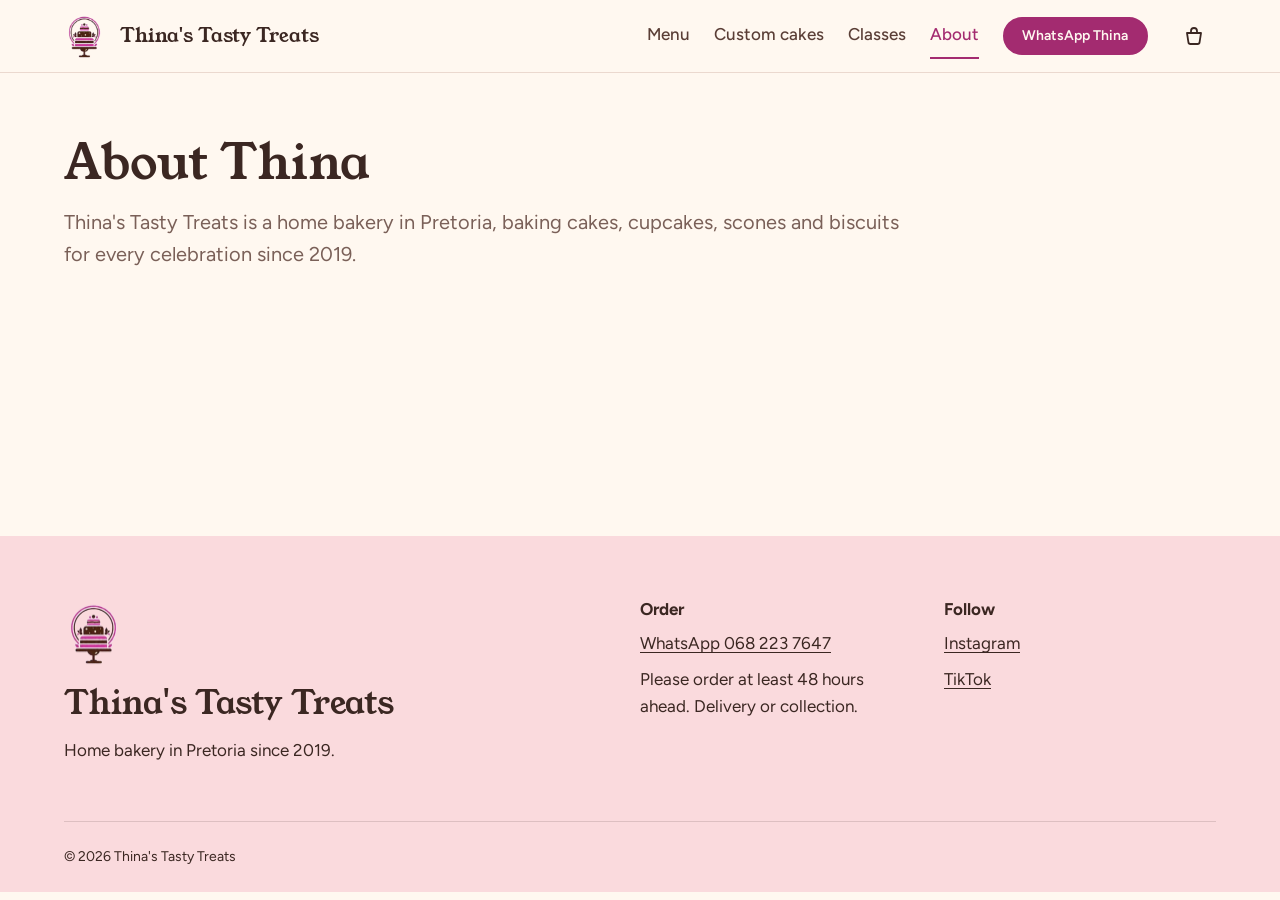
==== about.html @ 6844ff4e "Rebuild site: foundation, menu + basket, order and request forms" ====
<!DOCTYPE html>
<html lang="en">
<head>
  <meta charset="UTF-8">
  <meta name="viewport" content="width=device-width, initial-scale=1.0">
  <title>About | Thina's Tasty Treats</title>
  <!-- The description is what Google shows under the link in search results -->
  <meta name="description" content="Celebration cakes, cupcakes, scones and biscuits by the tub, baked at home in Pretoria. Order on WhatsApp at least 48 hours ahead. Baking classes available.">
  <link rel="icon" href="images/emblem.png">

  <!-- Fonts: "preconnect" opens the connection to Google early so text appears faster -->
  <link rel="preconnect" href="https://fonts.googleapis.com">
  <link rel="preconnect" href="https://fonts.gstatic.com" crossorigin>
  <link href="https://fonts.googleapis.com/css2?family=Figtree:wght@400;500;600;700&family=Young+Serif&display=swap" rel="stylesheet">

  <!-- Order matters: tokens first (variables), then base, then components, then this page -->
  <link rel="stylesheet" href="css/tokens.css">
  <link rel="stylesheet" href="css/base.css">
  <link rel="stylesheet" href="css/components.css">
  <script type="module" src="js/main.js"></script>
</head>
<body>
  <div id="site-header"></div>
  <main class="container">
    <section class="page-intro">
      <h1>About Thina</h1>
      <p>Thina's Tasty Treats is a home bakery in Pretoria, baking cakes, cupcakes, scones and biscuits for every celebration since 2019.</p>
    </section>
  </main>
  <div id="site-footer"></div>
</body>
</html>
---- css/tokens.css ----
/* =========================================================================
   tokens.css — the design system in one place.
   -------------------------------------------------------------------------
   LESSON: CSS custom properties ("variables")
   Declare once on :root, use anywhere with var(--name).
   Want a different pink? Change ONE line here and the whole site updates.
   The old site repeated #5A3E36 in dozens of places.
   ========================================================================= */

:root {
  /* ---- Colour ----------------------------------------------------------
     Kept your palette (cream / pink / chocolate) and added "berry",
     sampled from the magenta in Mom's logo, so the site and logo match. */
  --cream: #FFF8F0;       /* page background */
  --blush: #FADADD;       /* soft pink bands */
  --chocolate: #5A3E36;   /* body text */
  --cocoa: #3B2722;       /* headings, footer */
  --berry: #A32B70;       /* buttons, links, highlights (logo magenta, darkened for readability) */
  --berry-dark: #84205A;  /* button hover */
  --muted: #7A6058;       /* secondary text */
  --line: #EBD9CF;        /* borders, dividers */

  /* ---- Type ------------------------------------------------------------
     Young Serif: chunky, friendly, like a painted bakery sign. Headings only.
     Figtree: clean and readable for everything else. */
  --font-display: 'Young Serif', Georgia, serif;
  --font-body: 'Figtree', system-ui, sans-serif;

  /* Type scale. clamp(min, preferred, max) makes sizes grow with
     the screen width but never go too small or too big. */
  --text-sm: 0.875rem;
  --text-base: 1.0625rem;
  --text-lg: 1.25rem;
  --text-xl: clamp(1.5rem, 1.2rem + 1.2vw, 2rem);
  --text-2xl: clamp(2rem, 1.4rem + 2.4vw, 3rem);
  --text-hero: clamp(2.6rem, 1.4rem + 5vw, 5.25rem);

  /* ---- Spacing (a consistent rhythm instead of random px values) ---- */
  --space-1: 0.25rem;
  --space-2: 0.5rem;
  --space-3: 0.75rem;
  --space-4: 1rem;
  --space-6: 1.5rem;
  --space-8: 2rem;
  --space-12: 3rem;
  --space-16: 4rem;
  --space-24: 6rem;

  /* ---- Shape ---- */
  --radius: 14px;
  --radius-pill: 999px;
  /* The site's signature shape: an arch, like a cake dome or a bakery window. */
  --arch: 999px 999px var(--radius) var(--radius);

  --container: 72rem;
  --header-height: 4.5rem;
}
---- css/base.css ----
/* =========================================================================
   base.css — resets and default element styles.
   ========================================================================= */

*,
*::before,
*::after {
  box-sizing: border-box; /* width includes padding + border: far less maths */
}

html {
  scroll-behavior: smooth;
}

body {
  margin: 0;
  font-family: var(--font-body);
  font-size: var(--text-base);
  line-height: 1.6;
  color: var(--chocolate);
  background: var(--cream);
  -webkit-font-smoothing: antialiased;
}

/* Footer sits at the bottom even on short pages:
   body is a column; <main> grows to fill the leftover space. */
body {
  min-height: 100vh;
  display: flex;
  flex-direction: column;
}
main {
  flex: 1;
}

body.no-scroll {
  overflow: hidden;
}

h1, h2, h3 {
  font-family: var(--font-display);
  font-weight: 400; /* Young Serif only has one weight */
  color: var(--cocoa);
  line-height: 1.1;
  margin: 0 0 var(--space-4);
  text-wrap: balance; /* avoids one lonely word on the last line */
}

p {
  margin: 0 0 var(--space-4);
  max-width: 65ch; /* "ch" = width of a "0". Keeps lines comfortable to read */
}

img {
  display: block;
  max-width: 100%;
  height: auto;
}

a {
  color: var(--berry);
  text-underline-offset: 0.2em;
}

/* Keyboard users need to SEE where they are. Never remove outlines
   without replacing them. :focus-visible shows it for keyboard only. */
:focus-visible {
  outline: 3px solid var(--berry);
  outline-offset: 3px;
  border-radius: 4px;
}

/* ---- Utilities ---- */

.container {
  width: min(100% - 2.5rem, var(--container));
  margin-inline: auto;
}

/* Hidden on screen but still read out by screen readers. */
.visually-hidden {
  position: absolute;
  width: 1px;
  height: 1px;
  overflow: hidden;
  clip: rect(0 0 0 0);
  white-space: nowrap;
}

/* Respect people who've asked their device for less motion. */
@media (prefers-reduced-motion: reduce) {
  *,
  *::before,
  *::after {
    animation: none !important;
    transition: none !important;
    scroll-behavior: auto !important;
  }
}

/* GOTCHA (found in Phase 2): position: sticky only sticks within its PARENT.
   The header's parent was this placeholder div, which is exactly as tall as
   the header — so it had nowhere to stick and scrolled away.
   display: contents makes the div "disappear" from layout, so the header
   behaves as a direct child of <body> and sticks for the whole page. */
#site-header {
  display: contents;
}

/* The hidden attribute should ALWAYS hide, even on elements we've given
   display: grid / flex elsewhere (a class rule would otherwise win). */
[hidden] {
  display: none !important;
}
---- css/components.css ----
/* =========================================================================
   components.css — pieces used on every page: buttons, header, nav, footer.
   -------------------------------------------------------------------------
   LESSON: BEM naming  →  block__element--modifier
     .nav            the block
     .nav__link      a part inside it
     .nav--open      a variation / state of it
   It keeps class names predictable and avoids styles fighting each other.
   ========================================================================= */

/* ---------- Buttons ---------- */

.btn {
  display: inline-flex;
  align-items: center;
  justify-content: center;
  gap: var(--space-2);
  padding: 0.85rem 1.6rem;
  border: 2px solid var(--berry);
  border-radius: var(--radius-pill);
  background: var(--berry);
  color: var(--cream);
  font: 600 var(--text-base) / 1 var(--font-body);
  text-decoration: none;
  cursor: pointer;
  transition: background-color 0.2s, border-color 0.2s, transform 0.2s;
}

.btn:hover {
  background: var(--berry-dark);
  border-color: var(--berry-dark);
}

.btn:active {
  transform: translateY(1px);
}

/* Outline version for secondary actions */
.btn--ghost {
  background: transparent;
  color: var(--berry);
}

.btn--ghost:hover {
  background: var(--berry);
  color: var(--cream);
}

.btn--small {
  padding: 0.6rem 1.1rem;
  font-size: var(--text-sm);
}

/* ---------- Header ---------- */

.site-header {
  position: sticky; /* stays at the top while you scroll */
  top: 0;
  z-index: 50;
  /* GOTCHA: don't add backdrop-filter, filter or transform here.
     Any of them turns the header into the "containing block" for
     position: fixed children, so the mobile .nav would be trapped inside
     the 72px-tall header instead of covering the screen. */
  background: var(--cream);
  border-bottom: 1px solid var(--line);
}

.site-header__inner {
  height: var(--header-height);
  display: flex;
  align-items: center;
  gap: var(--space-2);
}

/* Brand on the left; margin-right: auto pushes everything else right.
   Order after it: nav (desktop only), basket button, hamburger (mobile only). */
.site-header__inner > .brand {
  margin-right: auto;
}

@media (min-width: 860px) {
  .site-header__inner {
    gap: var(--space-6);
  }
}

.brand {
  display: flex;
  align-items: center;
  gap: var(--space-3);
  text-decoration: none;
  color: var(--cocoa);
}

.brand__emblem {
  width: 44px;
  height: auto;
}

.brand__name {
  font-family: var(--font-display);
  font-size: 1.2rem;
}

/* ---------- Navigation ----------
   MOBILE FIRST: these are the small-screen styles.
   The @media block further down changes them for wider screens. */

.nav {
  position: fixed;
  inset: var(--header-height) 0 0 0; /* fills the screen below the header */
  display: flex;
  flex-direction: column;
  gap: var(--space-2);
  padding: var(--space-8) 1.25rem;
  background: var(--cream);
  /* Hidden off to the right until opened */
  transform: translateX(100%);
  visibility: hidden;
  transition: transform 0.3s ease, visibility 0.3s;
}

.nav--open {
  transform: translateX(0);
  visibility: visible;
}

.nav__link {
  font-family: var(--font-display);
  font-size: var(--text-xl);
  color: var(--cocoa);
  text-decoration: none;
  padding: var(--space-3) 0;
  border-bottom: 1px solid var(--line);
}

.nav__link[aria-current='page'] {
  color: var(--berry);
}

.nav__cta {
  margin-top: var(--space-6);
  align-self: flex-start;
}

/* Hamburger: three lines drawn with one span + its ::before/::after */
.nav-toggle {
  display: grid;
  place-items: center;
  width: 44px; /* 44px = minimum comfortable tap target */
  height: 44px;
  border: 0;
  background: none;
  cursor: pointer;
}

.nav-toggle__bars,
.nav-toggle__bars::before,
.nav-toggle__bars::after {
  display: block;
  width: 24px;
  height: 2px;
  background: var(--cocoa);
  border-radius: 2px;
  transition: transform 0.25s, background-color 0.25s;
}

.nav-toggle__bars {
  position: relative;
}

.nav-toggle__bars::before,
.nav-toggle__bars::after {
  content: '';
  position: absolute;
  left: 0;
}

.nav-toggle__bars::before { top: -7px; }
.nav-toggle__bars::after  { top: 7px; }

/* When open, the lines turn into an X */
.nav-toggle[aria-expanded='true'] .nav-toggle__bars {
  background: transparent;
}
.nav-toggle[aria-expanded='true'] .nav-toggle__bars::before {
  transform: translateY(7px) rotate(45deg);
}
.nav-toggle[aria-expanded='true'] .nav-toggle__bars::after {
  transform: translateY(-7px) rotate(-45deg);
}

/* ---- Wide screens: normal horizontal menu ---- */
@media (min-width: 860px) {
  .nav-toggle {
    display: none;
  }

  .nav {
    position: static;
    flex-direction: row;
    align-items: center;
    gap: var(--space-6);
    padding: 0;
    background: none;
    transform: none;
    visibility: visible;
    transition: none;
  }

  .nav__link {
    font-family: var(--font-body);
    font-size: var(--text-base);
    font-weight: 500;
    color: var(--chocolate);
    padding: var(--space-2) 0;
    border-bottom: 2px solid transparent;
  }

  .nav__link:hover,
  .nav__link[aria-current='page'] {
    color: var(--berry);
    border-bottom-color: currentColor;
  }

  .nav__cta {
    margin-top: 0;
    align-self: auto;
  }
}

/* ---------- Footer ---------- */

.site-footer {
  margin-top: var(--space-12);
  background: var(--blush);
  color: var(--cocoa);
  padding-top: var(--space-16);
}

.site-footer__inner {
  display: grid;
  gap: var(--space-8);
}

@media (min-width: 700px) {
  .site-footer__inner {
    grid-template-columns: 2fr 1fr 1fr;
  }
}

.site-footer__name {
  font-family: var(--font-display);
  font-size: var(--text-xl);
  margin: var(--space-3) 0 var(--space-1);
}

.site-footer__heading {
  font-family: var(--font-body);
  font-size: var(--text-base);
  font-weight: 700;
  margin-bottom: var(--space-3);
}

.site-footer p {
  margin-bottom: var(--space-2);
}

.site-footer a {
  color: var(--cocoa);
}

.site-footer__legal {
  margin-top: var(--space-12);
  padding: var(--space-6) 0;
  border-top: 1px solid color-mix(in srgb, var(--cocoa) 15%, transparent);
  font-size: var(--text-sm);
  max-width: none;
}

/* ---------- Simple page intro (used on the inner pages) ---------- */

.page-intro {
  padding-block: var(--space-16) var(--space-8);
}

.page-intro h1 {
  font-size: var(--text-2xl);
}

.page-intro p {
  font-size: var(--text-lg);
  color: var(--muted);
}

/* =========================================================================
   Phase 2 — basket button, drawer, quantity stepper
   ========================================================================= */

/* ---------- Header basket button ---------- */

.basket-btn {
  position: relative;
  display: grid;
  place-items: center;
  width: 44px;
  height: 44px;
  border: 0;
  border-radius: 50%;
  background: none;
  color: var(--cocoa);
  cursor: pointer;
}

.basket-btn:hover {
  background: var(--blush);
}

.basket-btn__count {
  position: absolute;
  top: 2px;
  right: 0;
  min-width: 1.25rem;
  height: 1.25rem;
  padding: 0 0.3rem;
  border-radius: var(--radius-pill);
  background: var(--berry);
  color: var(--cream);
  font-size: 0.75rem;
  font-weight: 700;
  line-height: 1.25rem;
  text-align: center;
}

/* [hidden] normally means display:none, but our display rules above
   would win without this. */
.basket-btn__count[hidden] {
  display: none;
}

@keyframes pop {
  50% { transform: scale(1.45); }
}

.basket-btn__count.pop {
  animation: pop 0.35s ease;
}

/* ---------- Basket drawer (<dialog>) ---------- */

.drawer {
  /* Dialogs are centred by default; we pin this one to the right edge. */
  margin: 0 0 0 auto;
  width: min(28rem, 100%);
  height: 100dvh;
  max-height: none;
  max-width: none;
  padding: 0;
  border: 0;
  background: var(--cream);
  color: var(--chocolate);
}

.drawer[open] {
  animation: slide-in 0.3s cubic-bezier(.2,.7,.2,1);
}

@keyframes slide-in {
  from { transform: translateX(100%); }
}

.drawer::backdrop {
  background: rgb(59 39 34 / 0.45); /* cocoa, see-through */
}

.drawer__inner {
  height: 100%;
  display: flex;
  flex-direction: column;
}

.drawer__head {
  display: flex;
  align-items: center;
  justify-content: space-between;
  padding: var(--space-4) var(--space-6);
  border-bottom: 1px solid var(--line);
}

.drawer__title {
  font-size: var(--text-xl);
  margin: 0;
}

.drawer__body {
  flex: 1;          /* takes the leftover height… */
  overflow-y: auto; /* …and scrolls if the basket is long */
  padding: var(--space-2) var(--space-6);
}

.drawer__empty {
  padding-block: var(--space-12);
}

.drawer__foot {
  padding: var(--space-6);
  border-top: 1px solid var(--line);
  background: color-mix(in srgb, var(--blush) 45%, var(--cream));
}

.drawer__foot:empty {
  display: none;
}

.drawer__note {
  font-size: var(--text-sm);
  color: var(--muted);
}

.drawer__cta {
  width: 100%;
}

.icon-btn {
  display: grid;
  place-items: center;
  width: 44px;
  height: 44px;
  border: 0;
  border-radius: 50%;
  background: none;
  color: var(--cocoa);
  cursor: pointer;
}

.icon-btn:hover {
  background: var(--blush);
}

/* ---------- Basket lines ----------
   Grid areas let us name the parts and place them:
     name     price
     stepper  remove                                        */

.lines {
  list-style: none;
  margin: 0;
  padding: 0;
}

.line {
  display: grid;
  grid-template-columns: 1fr auto;
  grid-template-areas:
    'info    price'
    'stepper remove';
  gap: var(--space-3) var(--space-4);
  align-items: center;
  padding-block: var(--space-4);
  border-bottom: 1px solid var(--line);
}

.line p {
  margin: 0;
}

.line__info    { grid-area: info; }
.line__price   { grid-area: price; font-weight: 600; color: var(--cocoa); }
.stepper       { grid-area: stepper; }
.line__remove  { grid-area: remove; }

.line__name {
  font-weight: 600;
  color: var(--cocoa);
}

.line__details {
  font-size: var(--text-sm);
  color: var(--muted);
}

.line__remove {
  border: 0;
  background: none;
  color: var(--muted);
  font: inherit;
  font-size: var(--text-sm);
  text-decoration: underline;
  cursor: pointer;
}

.line__remove:hover {
  color: var(--berry);
}

.stepper {
  display: inline-flex;
  align-items: center;
  border: 1px solid var(--line);
  border-radius: var(--radius-pill);
  background: #fff;
}

.stepper button {
  width: 36px;
  height: 36px;
  border: 0;
  border-radius: 50%;
  background: none;
  color: var(--cocoa);
  font-size: 1.15rem;
  cursor: pointer;
}

.stepper button:hover {
  color: var(--berry);
}

.stepper span {
  min-width: 1.75rem;
  text-align: center;
  font-weight: 600;
}

/* ---------- Totals ---------- */

.totals {
  margin: 0 0 var(--space-3);
}

.totals div {
  display: flex;
  justify-content: space-between;
  gap: var(--space-4);
  padding-block: var(--space-1);
}

.totals dt,
.totals dd {
  margin: 0;
}

.totals dd {
  font-weight: 700;
  color: var(--cocoa);
}

.totals div:first-child dd {
  font-size: var(--text-lg);
}

.totals__deposit {
  color: var(--berry);
}

.totals__deposit dd {
  color: var(--berry);
}

/* Stepper sits at its natural width, not stretched across the grid cell */
.line .stepper {
  justify-self: start;
}

/* Keep the brand name on one line on small phones */
.brand__name {
  white-space: nowrap;
}

@media (max-width: 400px) {
  .brand__name {
    font-size: 1.05rem;
  }
  .brand__emblem {
    width: 38px;
  }
}

/* ---------- Form fields (menu flavour picker + all Phase 3 forms) ---------- */

.field {
  display: grid;
  gap: var(--space-1);
}

.field__label {
  font-size: var(--text-sm);
  font-weight: 600;
  color: var(--cocoa);
}

.field__control {
  min-height: 44px;
  padding: 0.5rem 0.75rem;
  border: 1.5px solid var(--line);
  border-radius: 10px;
  background: #fff;
  color: var(--chocolate);
  font: inherit;
}

.field__control:focus-visible {
  border-color: var(--berry);
  outline-offset: 1px;
}


/* ---------- Dropdowns (<select>) ----------
   Safari draws selects with a grey, shiny gradient that ignores our
   background. appearance: none removes the browser's own drawing, so we
   add the arrow back ourselves as a small SVG background image. */
select.field__control {
  appearance: none;
  -webkit-appearance: none;
  padding-right: 2.5rem; /* room for the arrow */
  background-color: #fff;
  background-image: url("data:image/svg+xml,%3Csvg xmlns='http://www.w3.org/2000/svg' width='12' height='8' viewBox='0 0 12 8'%3E%3Cpath d='M1 1.5l5 5 5-5' fill='none' stroke='%233B2722' stroke-width='1.8' stroke-linecap='round' stroke-linejoin='round'/%3E%3C/svg%3E");
  background-repeat: no-repeat;
  background-position: right 0.9rem center;
  cursor: pointer;
}

/* A lone dropdown doesn't need the full width of the form */
.form > .field > select.field__control {
  max-width: 24rem;
}
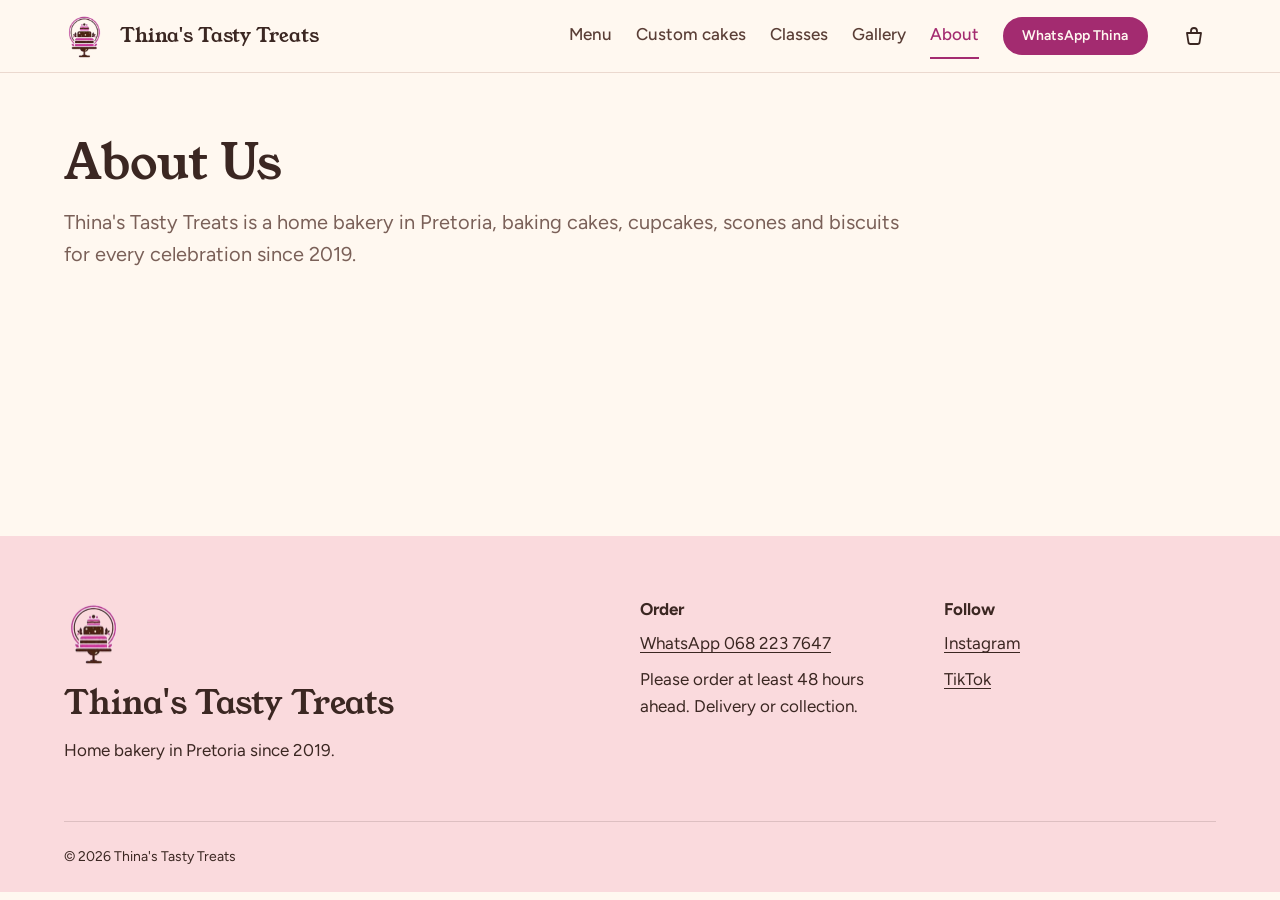
==== commit ddf9042d: "Phase 5: gallery, homepage from data, hidden switch, link previews" ====
--- a/about.html
+++ b/about.html
@@ -3,10 +3,23 @@
 <head>
   <meta charset="UTF-8">
   <meta name="viewport" content="width=device-width, initial-scale=1.0">
-  <title>About | Thina's Tasty Treats</title>
+  <title>About Us | Thina's Tasty Treats</title>
   <!-- The description is what Google shows under the link in search results -->
-  <meta name="description" content="Celebration cakes, cupcakes, scones and biscuits by the tub, baked at home in Pretoria. Order on WhatsApp at least 48 hours ahead. Baking classes available.">
+  <meta name="description" content="Thina's Tasty Treats is a home bakery in Pretoria, baking cakes, cupcakes, scones and biscuits for every celebration since 2019.">
   <link rel="icon" href="images/emblem.png">
+  <link rel="apple-touch-icon" href="images/apple-touch-icon.png">
+
+  <!-- Link previews (WhatsApp, Facebook, Instagram DMs): see LEARN-phase-5.md.
+       These must be FULL addresses, so update them if the domain changes. -->
+  <meta property="og:type" content="website">
+  <meta property="og:site_name" content="Thina's Tasty Treats">
+  <meta property="og:title" content="About Us | Thina's Tasty Treats">
+  <meta property="og:description" content="A home bakery in Pretoria baking cakes, cupcakes, scones and biscuits for every celebration since 2019.">
+  <meta property="og:url" content="https://hafani.github.io/thinas-site/about.html">
+  <meta property="og:image" content="https://hafani.github.io/thinas-site/images/og-image.jpg">
+  <meta property="og:image:width" content="1200">
+  <meta property="og:image:height" content="630">
+  <meta name="twitter:card" content="summary_large_image">
 
   <!-- Fonts: "preconnect" opens the connection to Google early so text appears faster -->
   <link rel="preconnect" href="https://fonts.googleapis.com">
@@ -23,7 +36,7 @@
   <div id="site-header"></div>
   <main class="container">
     <section class="page-intro">
-      <h1>About Thina</h1>
+      <h1>About Us</h1>
       <p>Thina's Tasty Treats is a home bakery in Pretoria, baking cakes, cupcakes, scones and biscuits for every celebration since 2019.</p>
     </section>
   </main>
--- a/css/components.css
+++ b/css/components.css
@@ -78,7 +78,10 @@
   margin-right: auto;
 }
 
-@media (min-width: 860px) {
+/* NAV BREAKPOINT: 1024px. The same number is in js/layout.js (matchMedia),
+   so if you change it here, change it there too. Raised from 860px in
+   Phase 5: with the Gallery link added, the menu no longer fit below ~1000px. */
+@media (min-width: 1024px) {
   .site-header__inner {
     gap: var(--space-6);
   }
@@ -190,8 +193,8 @@
   transform: translateY(-7px) rotate(-45deg);
 }
 
-/* ---- Wide screens: normal horizontal menu ---- */
-@media (min-width: 860px) {
+/* ---- Wide screens: normal horizontal menu (see NAV BREAKPOINT above) ---- */
+@media (min-width: 1024px) {
   .nav-toggle {
     display: none;
   }
@@ -624,3 +627,9 @@
 .form > .field > select.field__control {
   max-width: 24rem;
 }
+
+/* Nav labels and the button never wrap onto two lines */
+.nav__link,
+.nav__cta {
+  white-space: nowrap;
+}
